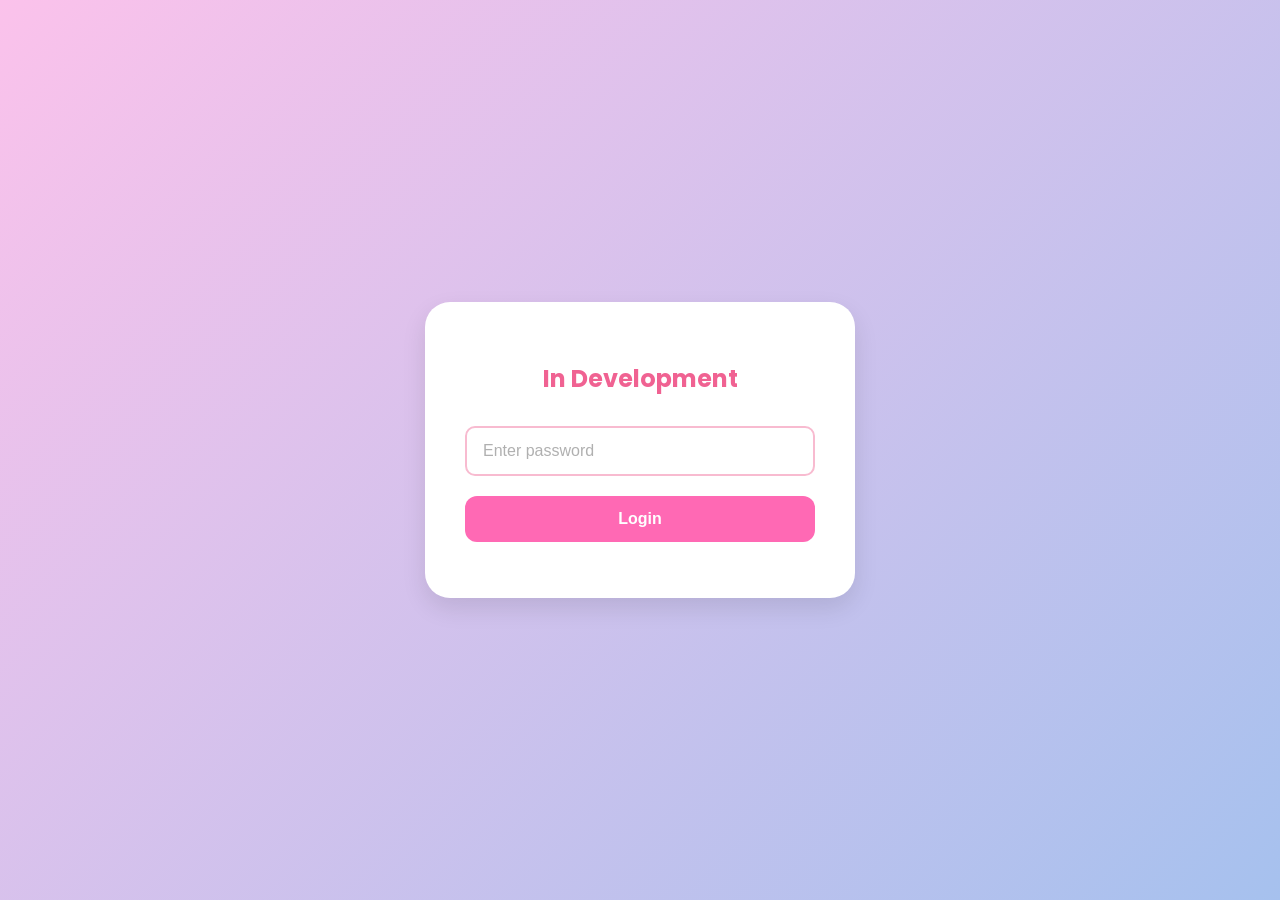
==== templates/index.html @ 7bca2670 "Add files via upload" ====
<!DOCTYPE html>
<html lang="en">
<head>
  <meta charset="UTF-8" />
  <meta name="viewport" content="width=device-width, initial-scale=1.0" />
  <title>Lavatia Chat</title>
  <style>
    body {
  margin: 0;
  padding: 0;
  font-family: "Segoe UI", sans-serif;
  background: linear-gradient(to right, #ffe0f0, #ffd5ec);
  display: flex;
  justify-content: center;
  align-items: center;
  height: 100vh;
}
/* Untuk profil */
#profile {
  text-align: center;
  padding: 10px;
}
#profile img {
  width: 100px;
  border-radius: 50%;
}
#profile p {
  margin-top: 5px;
  font-weight: bold;
  color: #d63384;
}

/* Chat bubble dasar */
.message {
  max-width: 70%;
  padding: 10px 15px;
  border-radius: 15px;
  margin: 8px;
  font-size: 14px;
  line-height: 1.4;
  clear: both;
}

/* Pesan user: sebelah kanan */
.user {
  background-color: #ffd1ec;
  color: #333;
  margin-left: auto;
  text-align: right;
  border-bottom-right-radius: 0;
}

/* Pesan bot (Lavatia): sebelah kiri */
.bot {
  background-color: #ffe6f3;
  color: #333;
  margin-right: auto;
  text-align: left;
  border-bottom-left-radius: 0;
}

#chat-container {
  background-color: #fff0f6;
  width: 400px;
  height: 600px;
  border-radius: 16px;
  box-shadow: 0 0 20px rgba(255, 105, 180, 0.3);
  display: flex;
  flex-direction: column;
  overflow: hidden;
}

#profile {
  display: flex;
  flex-direction: column;
  align-items: center;
  padding: 16px;
  background-color: #ffcce6;
  border-bottom: 2px solid #ffb3d1;
}

#profile img {
  width: 80px;
  height: 80px;
  border-radius: 50%;
  object-fit: cover;
  border: 3px solid #ff99cc;
}

#profile h2 {
  margin: 10px 0 0;
  font-size: 20px;
  color: #d63384;
}

#chat-box {
  flex: 1;
  padding: 16px;
  overflow-y: auto;
}

.message {
  margin: 10px 0;
  padding: 10px 14px;
  border-radius: 12px;
  max-width: 80%;
  word-wrap: break-word;
}

.message.user {
  align-self: flex-end;
  background-color: #ff99cc;
  color: white;
}

.message.bot {
  align-self: flex-start;
  background-color: #ffe6f2;
  color: #d63384;
}

#input-area {
  display: flex;
  padding: 10px;
  background-color: #ffd6e8;
  border-top: 2px solid #ffb3d1;
}

#user-input {
  flex: 1;
  padding: 10px;
  border: 1px solid #ffaacc;
  border-radius: 8px;
  outline: none;
}

#send-button {
  background-color: #ff66b2;
  color: white;
  border: none;
  padding: 10px 16px;
  border-radius: 8px;
  margin-left: 8px;
  cursor: pointer;
  transition: background 0.2s;
}

#send-button:hover {
  background-color: #ff4da6;
}
#chat-box {
  height: 400px;
  overflow-y: auto;
  padding: 10px;
  background-color: #fff0f6;
  border-radius: 10px;
  display: flex;
  flex-direction: column;
  gap: 8px;
}

/* Bubble dasar */
.message {
  max-width: 70%;
  padding: 10px 15px;
  border-radius: 15px;
  font-size: 14px;
  line-height: 1.4;
  word-wrap: break-word;
}

/* User chat (kanan) */
.user {
  background-color: #ffd1ec;
  color: #333;
  align-self: flex-end;
  border-bottom-right-radius: 0;
  text-align: right;
}

/* Bot chat (kiri) */
.bot {
  background-color: #ffe6f3;
  color: #333;
  align-self: flex-start;
  border-bottom-left-radius: 0;
  text-align: left;
}

.floating-icons {
  position: fixed;
  top: 0;
  left: 0;
  width: 100%;
  height: 100%;
  pointer-events: none;
  z-index: 0;
}

.float-icon {
  position: absolute;
  width: 40px;
  opacity: 0.5;
  animation: float 6s ease-in-out infinite;
}

@keyframes float {
  0% {
    transform: translateY(0px) rotate(0deg);
  }
  50% {
    transform: translateY(-20px) rotate(5deg);
  }
  100% {
    transform: translateY(0px) rotate(0deg);
  }
}

#chat-container {
  position: relative;
  z-index: 1;
}
</style>
</head>

<body>
  <div>
    <div id="chat-container">
      <div id="profile">
        <img src="lavatia.jpg" alt="Lavatia" />
        <h2>Lavatia Laflarld</h2>
        <p>Chatbot (bot still in training)</p>
        <p><i>Won't go public even after it's finished (STATUS OFFLINE)</i></p>
      </div>
      <div id="chat-box"></div>
      <div id="input-area">
        <input type="text" id="user-input" placeholder="Send a message to Lavatia..." />
        <button id="send-button">Send</button>
      </div>
    </div>
    <button onclick="logout()">Logout</button>
  </div>

  <script>

    if (sessionStorage.getItem("isLoggedIn") !== "true") {
      // Kalau belum login, tendang ke login page
      window.location.href = "login.html";
    }

    function logout() {
      sessionStorage.removeItem("isLoggedIn");
      window.location.href = "login.html";
    }

    const chatBox = document.getElementById("chat-box");
    const userInput = document.getElementById("user-input");
    const sendButton = document.getElementById("send-button");

    function addMessage(sender, text) {
      const messageDiv = document.createElement("div");
      messageDiv.classList.add("message", sender);
      messageDiv.textContent = text;
      chatBox.appendChild(messageDiv);
      chatBox.scrollTop = chatBox.scrollHeight;
    }

    async function sendMessage() {
      const message = userInput.value.trim();
      if (!message) return;

      addMessage("user", message);
      userInput.value = "";
      addMessage("bot", "⋯"); // placeholder loading

      try {
        const res = await fetch("http://127.0.0.1:5000/chat", {
          method: "POST",
          headers: {
            "Content-Type": "application/json",
          },
          body: JSON.stringify({ message }),
        });

        const data = await res.json();
        // Hapus placeholder loading terakhir
        const loading = chatBox.querySelector(".bot:last-child");
        if (loading) loading.remove();

        addMessage("bot", data.reply);
      } catch (err) {
        console.error(err);
        addMessage("bot", "Maaf, ada kesalahan.");
      }
    }

    sendButton.addEventListener("click", sendMessage);
    userInput.addEventListener("keydown", (e) => {
      if (e.key === "Enter") sendMessage();
    });
  </script>
  
</body>
</html>
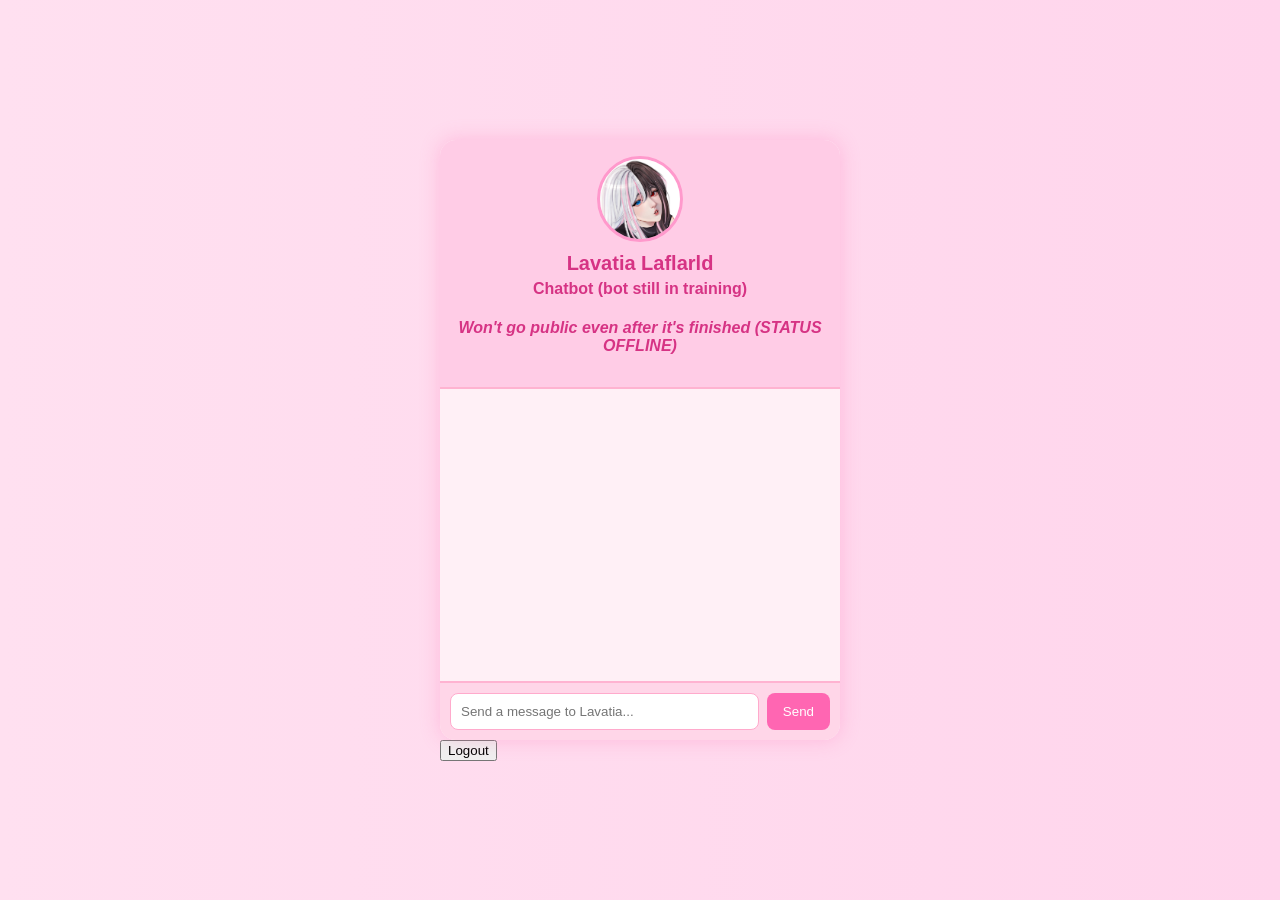
==== commit 353cecaa: "Update index.html" ====
--- a/templates/index.html
+++ b/templates/index.html
@@ -242,17 +242,6 @@
   </div>
 
   <script>
-
-    if (sessionStorage.getItem("isLoggedIn") !== "true") {
-      // Kalau belum login, tendang ke login page
-      window.location.href = "login.html";
-    }
-
-    function logout() {
-      sessionStorage.removeItem("isLoggedIn");
-      window.location.href = "login.html";
-    }
-
     const chatBox = document.getElementById("chat-box");
     const userInput = document.getElementById("user-input");
     const sendButton = document.getElementById("send-button");
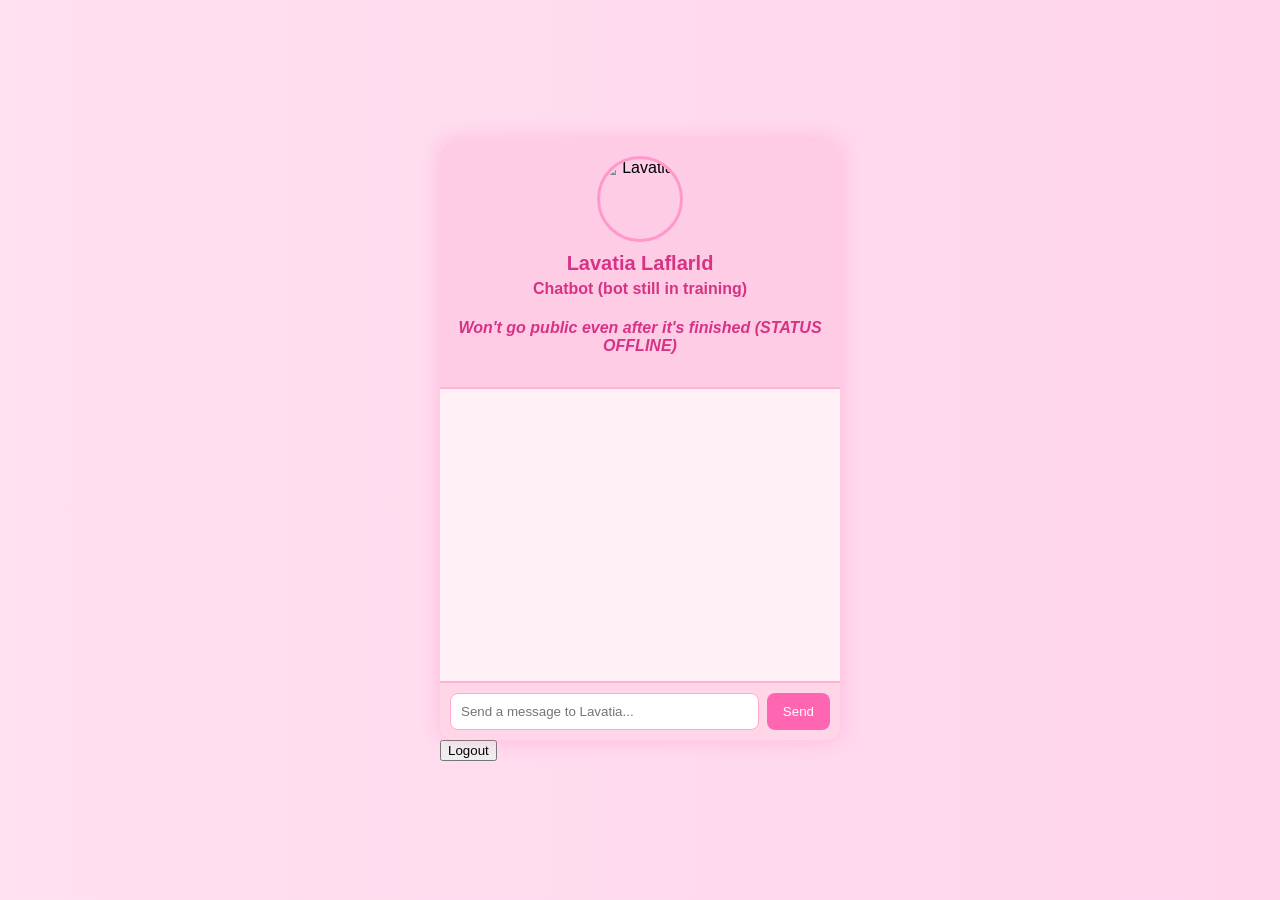
==== commit d72a0cd1: "Update index.html" ====
--- a/templates/index.html
+++ b/templates/index.html
@@ -227,7 +227,7 @@
   <div>
     <div id="chat-container">
       <div id="profile">
-        <img src="lavatia.jpg" alt="Lavatia" />
+        <img src="{{ url_for('static', filename='lavatia.jpg') }}" alt="Lavatia" />
         <h2>Lavatia Laflarld</h2>
         <p>Chatbot (bot still in training)</p>
         <p><i>Won't go public even after it's finished (STATUS OFFLINE)</i></p>
@@ -263,12 +263,12 @@
       addMessage("bot", "⋯"); // placeholder loading
 
       try {
-        const res = await fetch("http://127.0.0.1:5000/chat", {
-          method: "POST",
-          headers: {
-            "Content-Type": "application/json",
-          },
-          body: JSON.stringify({ message }),
+        const res = await fetch("/chat", {
+        method: "POST",
+        headers: {
+          "Content-Type": "application/json",
+        },
+        body: JSON.stringify({ message }),
         });
 
         const data = await res.json();
